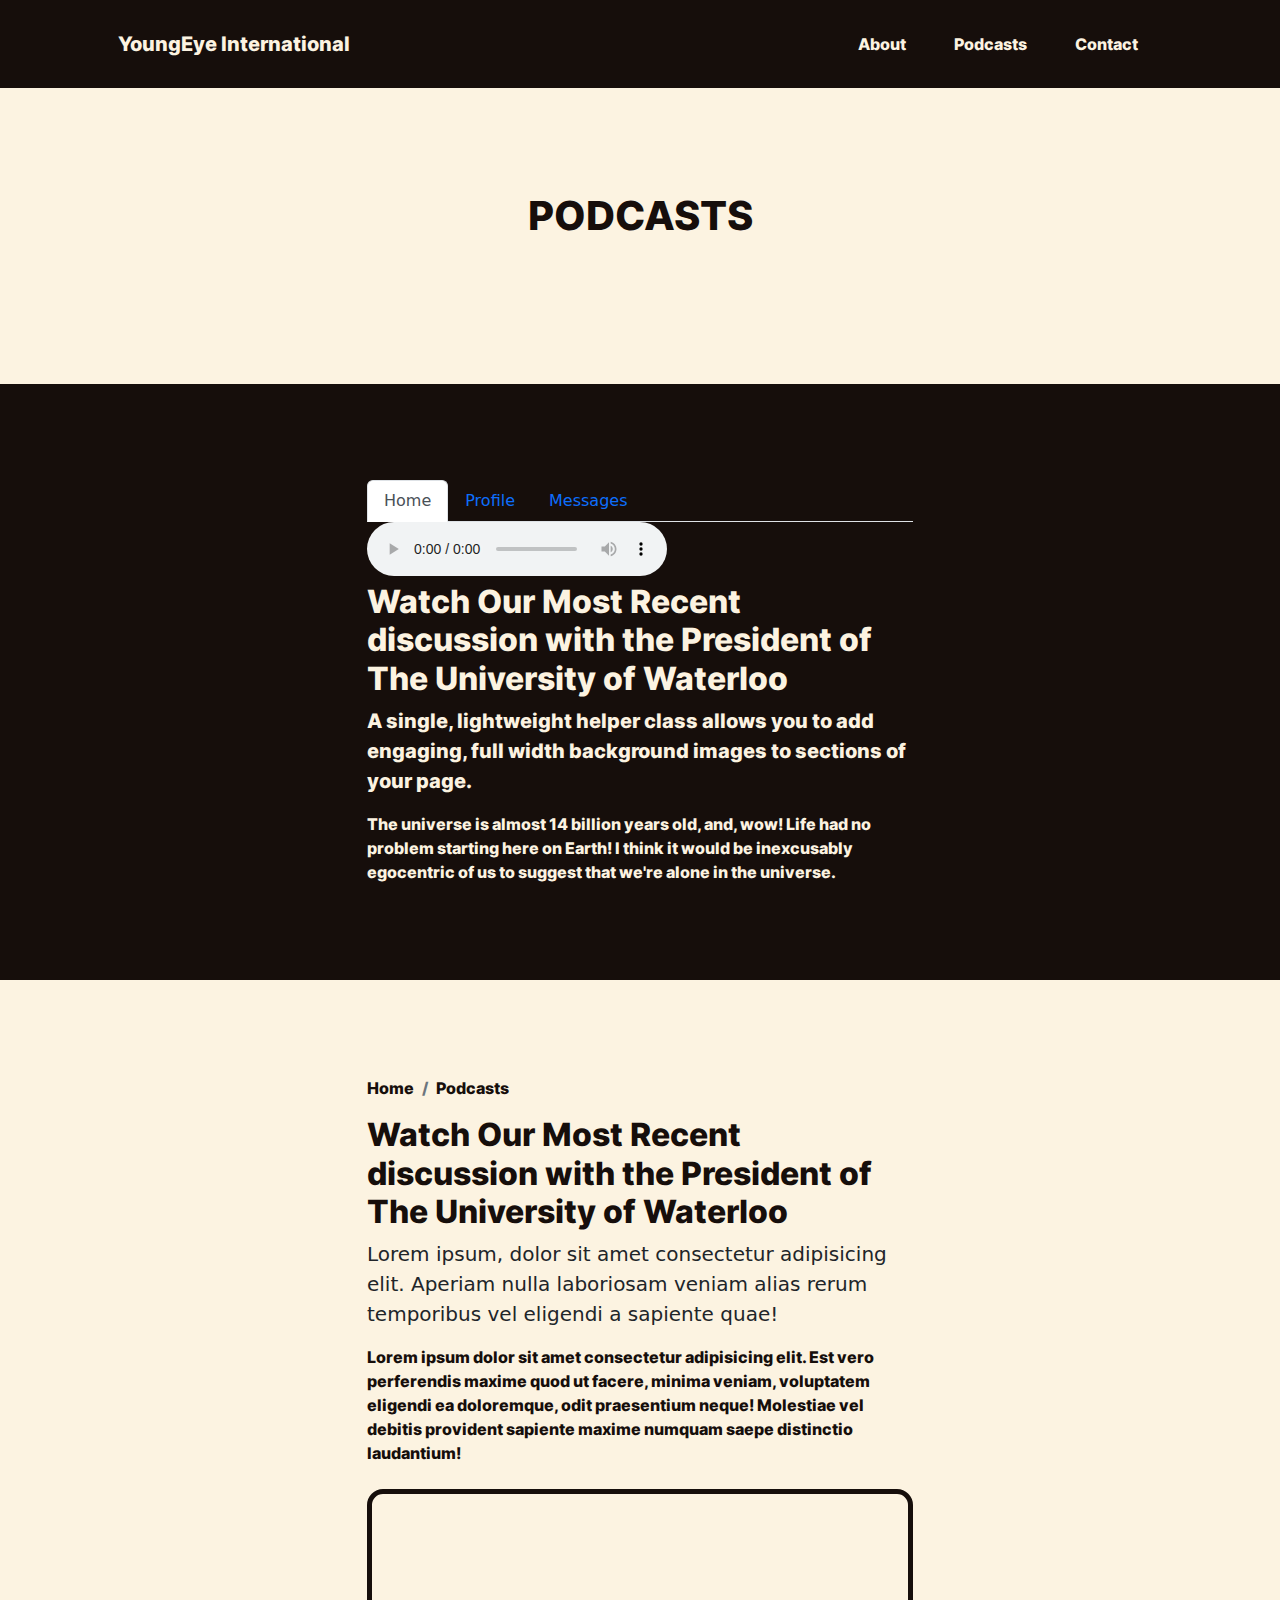
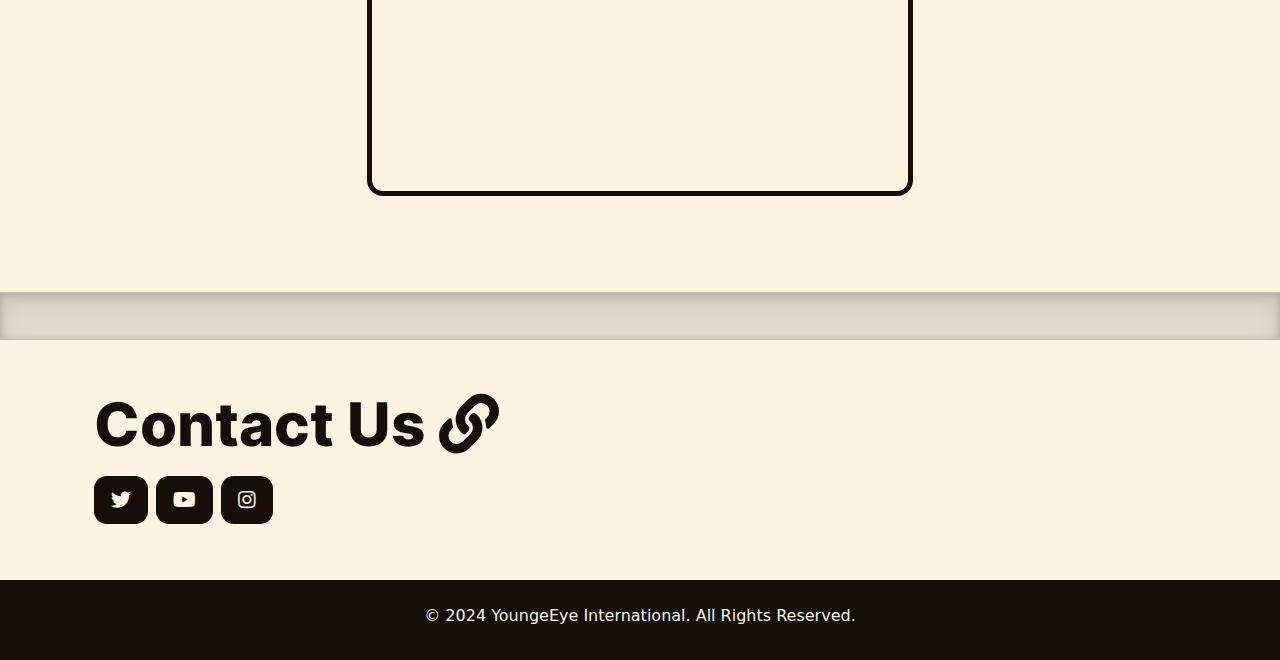
==== podcast.html @ adfca206 "Podcast page Update" ====
<!DOCTYPE html>
<html lang="en">
<head>
    <meta charset="UTF-8">
    <meta name="viewport" content="width=device-width, initial-scale=1.0">
    <title>YoungEye International - Podcasts</title>

    <!-- Icon Font Stylesheet -->
    <link href="https://cdnjs.cloudflare.com/ajax/libs/font-awesome/5.10.0/css/all.min.css" rel="stylesheet">
    <link rel="stylesheet" href="https://cdn.jsdelivr.net/npm/bootstrap-icons@1.3.0/font/bootstrap-icons.css">


    <!-- Library  -->
    <link href="lib/owlcarousel/assets/owl.carousel.min.css" rel="stylesheet">
    <link href="lib/lightbox/css/lightbox.min.css" rel="stylesheet">

    <!-- Favicon -->
    <link rel="shortcut icon" href="./img/favicon.jpg" type="image/x-icon">

    <!-- style sheets -->
    <link rel="stylesheet" href="./Assets/animate.css/animate.min.css">
    <link rel="stylesheet" href="./Assets/Bootstrap/css/bootstrap.min.css">
    <link rel="stylesheet" href="./css/podcasts.css">

</head>
<body id="page-top">

<section class="py-4 container">
    <nav class="navbar navbar-expand-lg navbar-light fixed-top" id="mainNav">
        <div class="container px-4 px-lg-5">
            <a class="navbar-brand" href="index.html">YoungEye International</a>
            <button class="navbar-toggler navbar-toggler-right" type="button" data-bs-toggle="collapse" data-bs-target="#navbarResponsive" aria-controls="navbarResponsive" aria-expanded="false" aria-label="Toggle navigation">
              <span class="fa fa-bars wow fadeInUp" data-wow-delay="0.2s" id="navbarIcon"></span>
            </button>
            <div class="collapse navbar-collapse" id="navbarResponsive">
                <ul class="navbar-nav ms-auto">
                    <li class="nav-item"><a class="nav-link" href="#about">About</a></li>
                    <li class="nav-item"><a class="nav-link" href="podcast.html">Podcasts</a></li>
                    <li class="nav-item"><a class="nav-link" href="#signup">Contact</a></li>
                </ul>
            </div>
        </div>
    </nav>
</section>

    <!-- Header -->
<section class="py-5 px-2" id="header">
 <header class="container p-5 ">
    <div class="text-center my-5">
                <h1 class="title">PODCASTS</h1>
                <p class="text-white-50 mb-0"></p>
            </div>
        </header>
    </section>

    <!-- Podcasts -->
    <section class="py-5" id="podcasts">
        <div class="container my-5">
            <div class="row justify-content-center">
                <div class="col-lg-6">
                    <!-- Nav tabs -->
                    <ul class="nav nav-tabs" id="myTab" role="tablist">
                        <li class="nav-item" role="presentation">
                            <button
                                class="nav-link active"
                                id="home-tab"
                                data-bs-toggle="tab"
                                data-bs-target="#home"
                                type="button"
                                role="tab"
                                aria-controls="home"
                                aria-selected="true"
                            >
                                Home
                            </button>
                        </li>
                        
                        <li class="nav-item" role="presentation">
                            <button
                                class="nav-link"
                                id="profile-tab"
                                data-bs-toggle="tab"
                                data-bs-target="#profile"
                                type="button"
                                role="tab"
                                aria-controls="profile"
                                aria-selected="false"
                            >
                                Profile
                            </button>
                        </li>
                        <li class="nav-item" role="presentation">
                            <button
                                class="nav-link"
                                id="messages-tab"
                                data-bs-toggle="tab"
                                data-bs-target="#messages"
                                type="button"
                                role="tab"
                                aria-controls="messages"
                                aria-selected="false"
                            >
                                Messages
                            </button>
                        </li>
                    </ul>
                    
                    <!-- Tab panes -->
                    <div class="tab-content">
                        <div
                            class="tab-pane active"
                            id="home"
                            role="tabpanel"
                            aria-labelledby="home-tab"
                        >
                        <audio controls  poster="" preload="auto">
                            <source src="./podcasts/sherry-joy-hugh-on-inclusion-work-life-balance-and-creating-social-impact-in-non-profit-organization.mp3" type="audio/mp3">
                            Your browser does not support the audio element.
                        </audio>

                        </div>
                        <div
                            class="tab-pane"
                            id="profile"
                            role="tabpanel"
                            aria-labelledby="profile-tab"
                        >
                        <iframe style="border-radius:12px" src="https://open.spotify.com/embed/track/5csTIHoUYgE6jHVrsRrV7a?utm_source=generator" width="100%" height="352" frameBorder="0" allowfullscreen="" allow="autoplay; clipboard-write; encrypted-media; fullscreen; picture-in-picture" loading="lazy"></iframe>
                        </div>
                        <div
                            class="tab-pane"
                            id="messages"
                            role="tabpanel"
                            aria-labelledby="messages-tab"
                        >
                             messages 
                        </div>
                    </div>
                    
                    
                    <h2>Watch Our Most Recent discussion with the President of The University of Waterloo</h2>
                    <p class="lead">A single, lightweight helper class allows you to add engaging, full width background images to sections of your page.</p>
                    <p class="mb-0">The universe is almost 14 billion years old, and, wow! Life had no problem starting here on Earth! I think it would be inexcusably egocentric of us to suggest that we're alone in the universe.</p>
                </div>
            </div>
        </div>
    </section>

        <!-- Content section-->
        <section class="py-5" id="feature">
            <div class="container my-5">
                <div class="row justify-content-center">
                    <div class="col-lg-6">
                        <nav aria-label="breadcrumb">
                            <ol class="breadcrumb">
                                <li class="breadcrumb-item"><a href="index.html">Home</a></li>
                                <li class="breadcrumb-item active" aria-current="page"><a href="#header">Podcasts</a></li>
                            </ol>
                        </nav>
                        <h2>Watch Our Most Recent discussion with the President of The University of Waterloo</h2>
                        <p class="lead">Lorem ipsum, dolor sit amet consectetur adipisicing elit. Aperiam nulla laboriosam veniam alias rerum temporibus vel eligendi a sapiente quae!</p>
                        <p class="mb-4">Lorem ipsum dolor sit amet consectetur adipisicing elit. Est vero perferendis maxime quod ut facere, minima veniam, voluptatem eligendi ea doloremque, odit praesentium neque! Molestiae vel debitis provident sapiente maxime numquam saepe distinctio laudantium!</p>
                        <div class="video-container">
                            <iframe width="560" height="315" src="https://www.youtube.com/embed/L-z51zY-W0Q?si=Whv0xKnG_3_Nfm4_" title="YouTube video player" frameborder="0" allow="accelerometer; autoplay; clipboard-write; encrypted-media; gyroscope; picture-in-picture; web-share" allowfullscreen></iframe>
                          </div>
                    </div>
                </div>
            </div>
        </section>

<div class="b-example-divider"></div>

 <!-- Footer -->
<section>
    <div class="container">
      <footer>
        <div class="container-fluid bg-transparent text-white-50 py-2" style="margin-top: 40px;">
          <div class="pb-3">
          <a href="mailto:darrenbaine6@gmail.com" class="mail">
            <h1 class="m-0 mt-n2">Contact Us <i class="fa fa-link"></i> </h1> 
         </a>
        </div>
          <div class="row">
              <div class="col-lg-4 col-md-6 mb-5">
                  <div class="d-flex justify-content-start">
                      <a class="btn btn-lg btn-lg-square mr-2 " href=""><i class="fab fa-twitter"></i></a>
                      <a class="btn btn-lg btn-lg-square mr-2" href="#"><i class="fab fa-youtube"></i></a>
                      <a class="btn btn-lg btn-lg-square mr-2" href="#"><i class="fab fa-instagram"></i></a>
                  </div>
              </div>
          </div>
      </div>
    </div>
    <div class="container-fluid py-4 px-sm-3 px-md-5" style="background: #160e0b;">
      <p class="mb-2 text-center " style="color: #FCF3E1;">&copy; 2024 YoungeEye International. All Rights Reserved.</p>
  </div>
    </footer>
  </section>

      <!-- JavaScript Libraries -->
      <script src="./Assets/jquery/jquery.js"></script>
      <script src="./Assets/popper.js/popper.js"></script>
      <script src="https://cdn.jsdelivr.net/npm/bootstrap@5.3.2/dist/js/bootstrap.bundle.min.js"></script>
  
      <script src="./Assets/wowjs/wow.min.js"></script>
      <script src="./lib/easing/easing.min.js"></script>
      <script src="./lib/waypoints/waypoints.min.js"></script>
      <script src="./lib/counterup/counterup.min.js"></script>
  
      <script src="main.js"></script>
  </body>
  </html>
---- css/podcasts.css ----
body{
    background-color: #FCF3E1;
  }
  html{
    scroll-behavior: smooth;
  }
  
  /* Fonts */
  @font-face {
    font-family: 'inter'; 
    src: url('../Fonts/inter/Inter-ExtraBold.ttf')
  }

  a{
    text-decoration:none;
}

/* Navigation */

#mainNav {
    min-height: 4.5rem;
    background-color: #160E0B;
  }
  #mainNav .navbar-toggler {
    font-size: 24px;
    padding: 0.75rem;
    font-weight: 800;
    color: #ffffff;
    border: 0px;
  }
  #mainNav .navbar-toggler:focus {
    outline: none;
    box-shadow: none;
  }
  #mainNav .navbar-brand {
    color:#FCF3E1;
    font-weight: 700;
    padding: 0.9rem 0;
  }
  
  #mainNav .navbar-nav .nav-item:hover {
    color: fade(#ffffff, 80%);
    outline: none;
    background-color: transparent;
  }
  #mainNav .navbar-nav .nav-item:active, #mainNav .navbar-nav .nav-item:focus {
    outline: none;
    background-color: #160E0B;
  }
  
  /* Media queries */
  @media (min-width: 992px) {
    #mainNav {
      padding-top: 0;
      padding-bottom: 0;
      border-bottom: none;
      background-color: #160E0B;
      transition: background-color 0.3s ease-in-out;
    }
    #mainNav .navbar-brand {
      padding: 0.5rem 0;
      color:#FCF3E1;
    }
    #mainNav .nav-link {
      font-family: 'inter'; 
      font-weight: 700;
      transition: none;
      padding: 2rem 1.5rem;
      color:#FCF3E1;
    }
  
    #mainNav .nav-link:active {
      color: #FCF3E1;
    }
    #mainNav.navbar-shrink {
      background-color: #160e0b;
    }
    #mainNav.navbar-shrink .navbar-brand {
      color:#FCF3E1;
    }
    #mainNav.navbar-shrink .nav-link {
      color: #160e0b;
      padding: 1.5rem 1.5rem 1.25rem;
      border-bottom: 0.25rem solid transparent;
    }
    #mainNav.navbar-shrink .nav-link{
      color:#FCF3E1;
    }
    #mainNav.navbar .btn{
      background-color: #160E0B;
    }
    #mainNav.navbar .navbar-email{
      color: #FCF3E1;
    }
    #mainNav.nav-link:hover{
      color: #FCF3E1;
      }
  }
  /* Header */
header {
    border-radius: 20px;
}
header h1{
    font-family: 'inter'; 
    font-weight: 900;
    color: #160E0B;
}

/* Podcasts */
#podcasts{
    background-color: #160E0B;
}
#podcasts h2{
    font-family: 'inter'; 
    font-weight: 900;
    color: #FCF3E1;

}
#podcasts p{
    font-family: 'inter'; 
    color: #FCF3E1;

}




/* Feature */

#feature h2{
    font-family: 'inter'; 
    font-weight: 900;
    color: #160E0B;
}
#feature .mb-4{
    font-family: 'inter'; 
    font-weight: 600;
    color: #160E0B;
}
#feature .breadcrumb li, a{
    font-family: 'inter'; 
    color: #160E0B;
    font-weight: 700;
}
#feature .breadcrumb li, a:hover{
    font-family: 'inter'; 
    color: #160E0B;
    font-weight: 700;
}
#feature video, #feature iframe{
    border-radius: 1rem;
    border: 5px solid #160e0b;
    object-fit: cover;
    }

.video-container {
    position: relative;
    overflow: hidden;
    padding-bottom: 56.25%; /* 16:9 aspect ratio (height/width) */
  }
  
  .video-container iframe {
    position: absolute;
    top: 0;
    left: 0;
    width: 100%;
    height: 100%;
  }
  

  .b-example-divider {
    width: 100%;
    height: 3rem;
    background-color: rgba(0, 0, 0, .1);
    border: solid rgba(0, 0, 0, .15);
    border-width: 1px 0;
    box-shadow: inset 0 .5em 1.5em rgba(0, 0, 0, .1), inset 0 .125em .5em rgba(0, 0, 0, .15);
  }



    /* footer */
    footer h1{
        font-family: 'inter'; 
        font-weight: 900;
        font-size: 60px;
        color: #160E0B;
      }
    
      footer .btn{
        background-color: #160E0B;
      }
      footer  .fab{
        text-decoration:none;
        color: #FCF3E1;
    }
    .mr-2,
    .mx-2 {
      margin-right: 0.5rem !important;
    }
    footer .btn-lg, .btn-group-lg > .btn {
      padding: 0.5rem 1rem;
      font-size: 1.25rem;
      line-height: 1.5;
      border-radius: 0.8rem;
    }
    
    /* Media Queries */
    
    /* Tablet view (768px - 991px) */
    @media only screen and (min-width: 768px) and (max-width: 991px) {
      .mail h1 {
          font-size: 48px; 
      }
    
      .mail i {
          font-size: 26px;
      }
    }
    
    /* Phone view (up to 767px) */
    @media only screen and (max-width: 767px) {
      .mail h1 {
          font-size: 36px; 
      }
    
      .mail .fa-link{
          font-size: 30px;
      }
    }
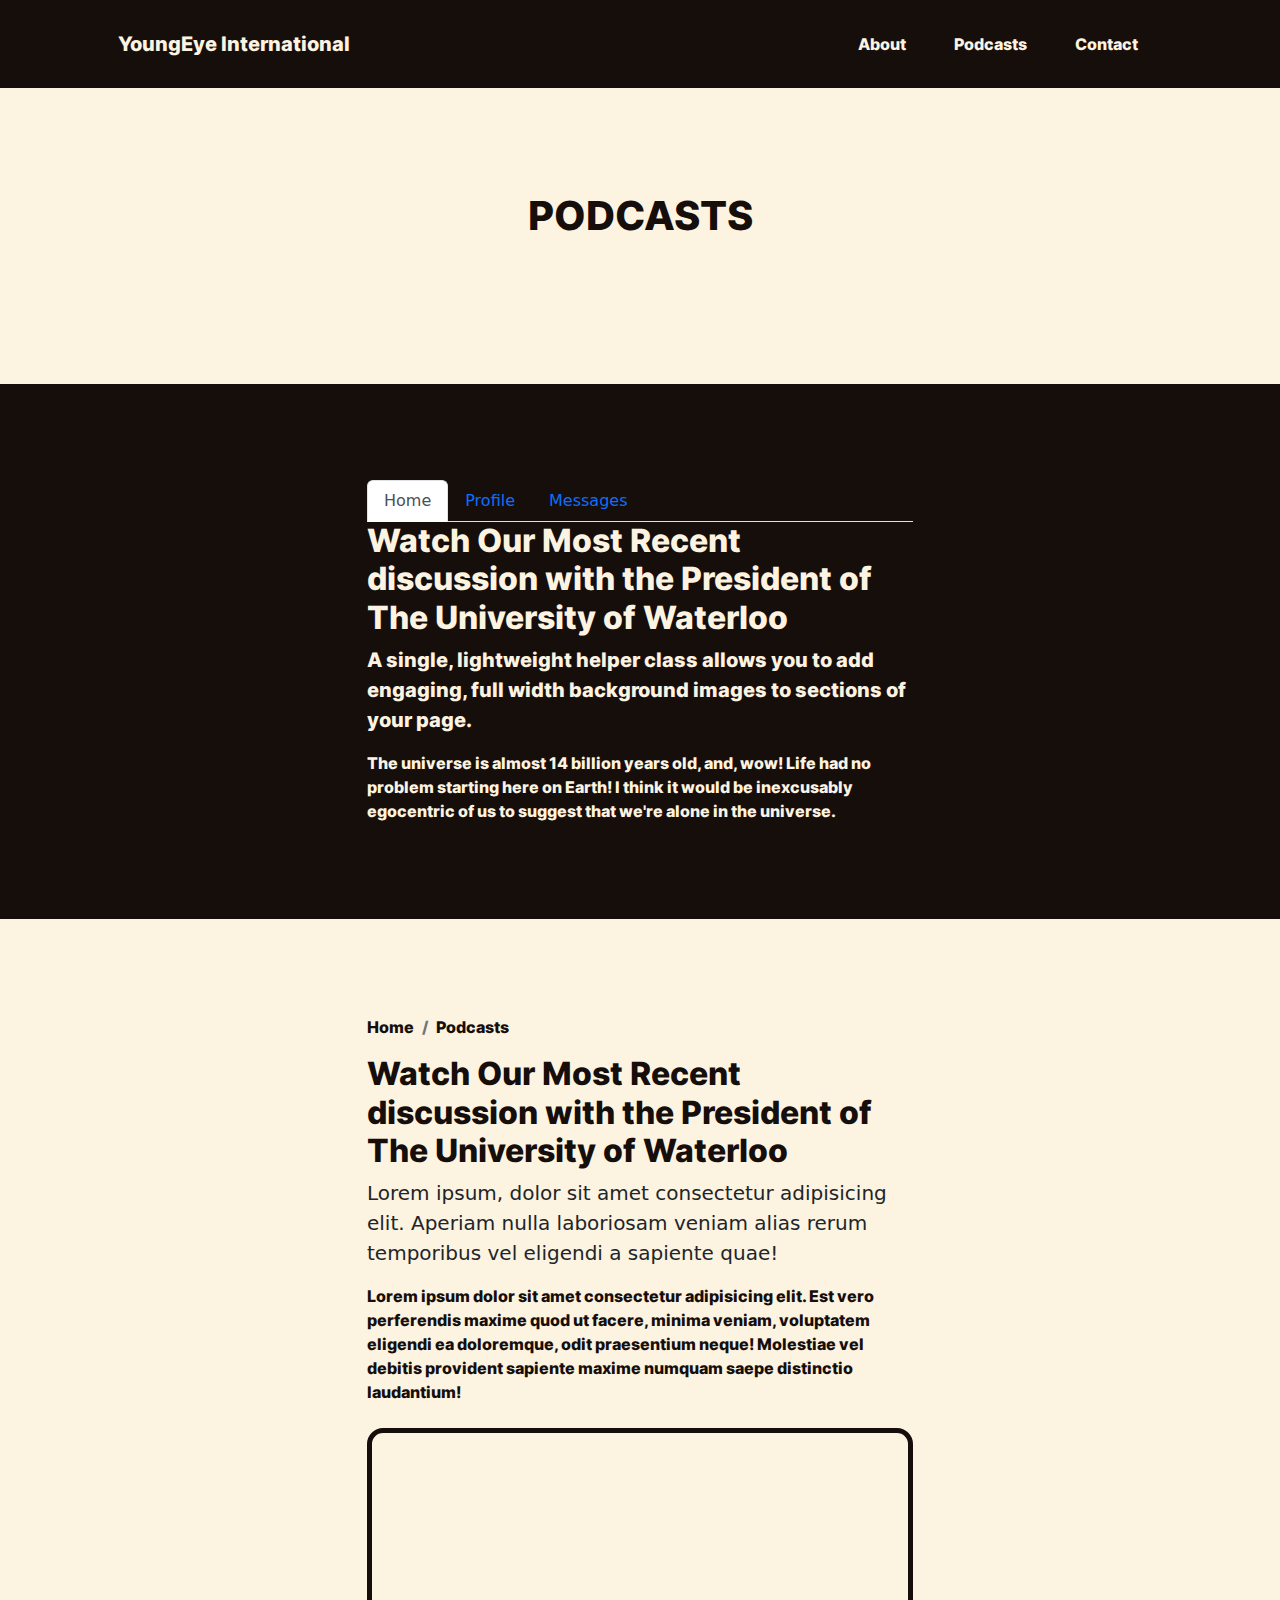
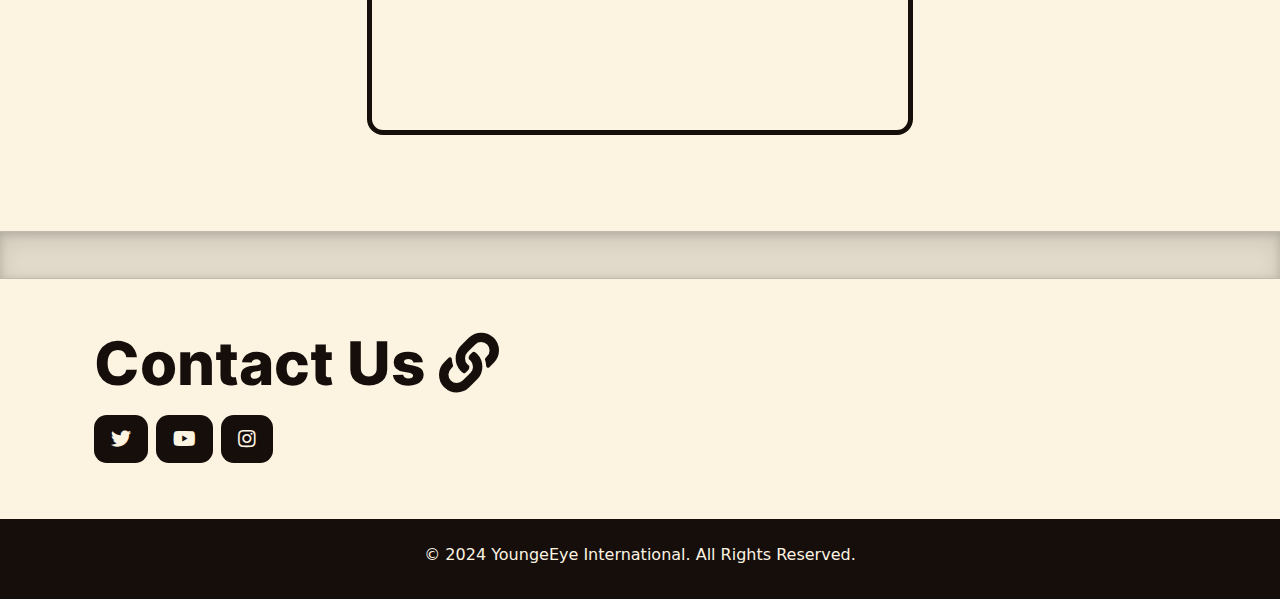
==== commit b58f527f: "Update" ====
--- a/podcast.html
+++ b/podcast.html
@@ -113,10 +113,7 @@
                             role="tabpanel"
                             aria-labelledby="home-tab"
                         >
-                        <audio controls  poster="" preload="auto">
-                            <source src="./podcasts/sherry-joy-hugh-on-inclusion-work-life-balance-and-creating-social-impact-in-non-profit-organization.mp3" type="audio/mp3">
-                            Your browser does not support the audio element.
-                        </audio>
+                        
 
                         </div>
                         <div
